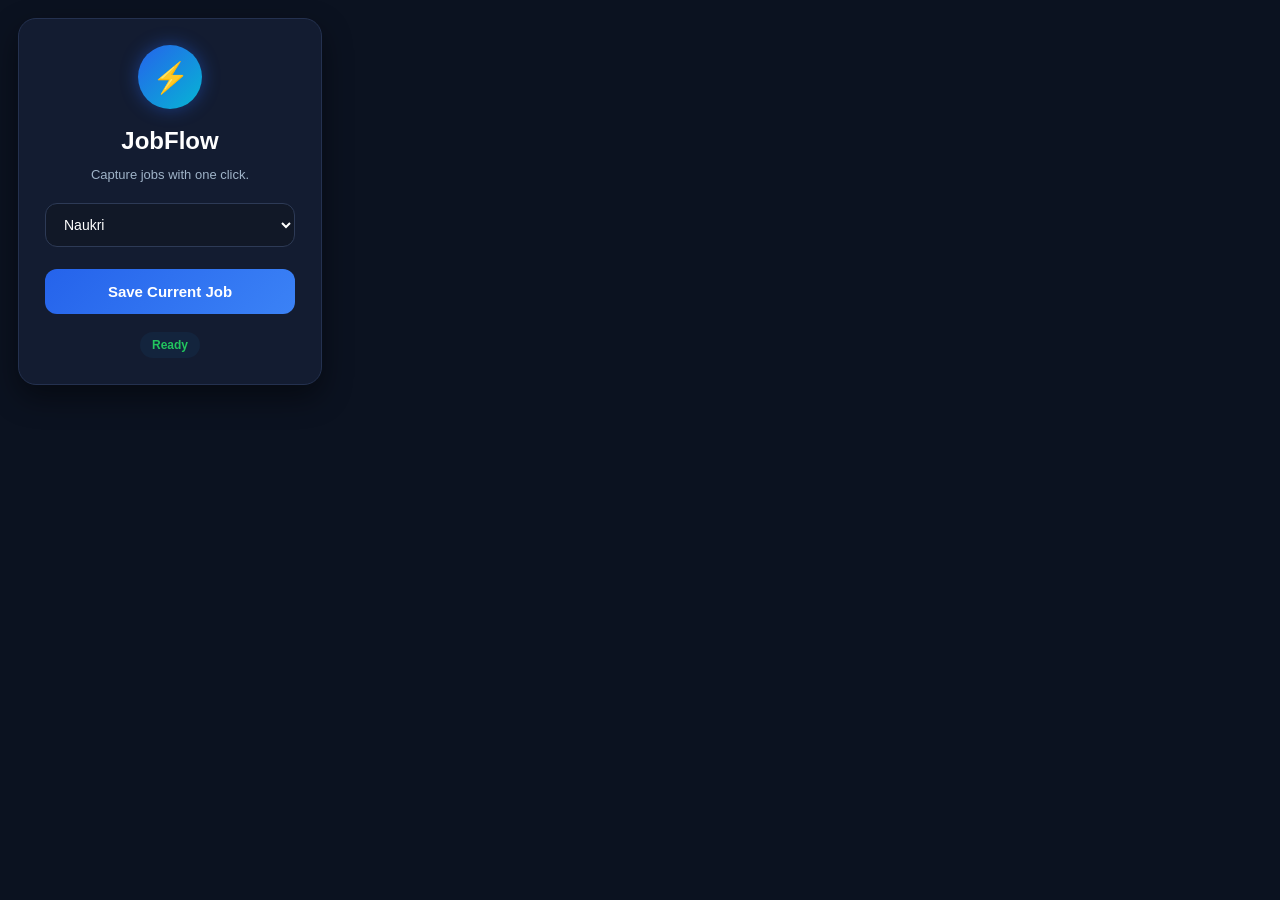
==== extension/popup.html @ 9d969cb9 "complete" ====
<!DOCTYPE html>
<html lang="en">
<head>
    <meta charset="UTF-8">
    <meta name="viewport" content="width=device-width,initial-scale=1.0">
    <link rel="stylesheet" href="popup.css">
    <title>JobFlow</title>
</head>

<body>

<div class="card">

    <div class="logo">
        ⚡
    </div>

    <h1>JobFlow</h1>

    <p class="tagline">
        Capture jobs with one click.
    </p>
    <select id="extractor">

    <option value="naukri">Naukri</option>

    <option value="indeed">Indeed</option>

    <option value="generic">Generic</option>

    </select>
    <button id="saveJob">
        Save Current Job
    </button>

    <div id="status" class="status">

        Ready

    </div>

</div>

<script type="module" src="popup.js"></script>

</body>
</html>
---- extension/popup.css ----
*{
    margin:0;
    padding:0;
    box-sizing:border-box;
}

body{

    width:340px;
    min-height:280px;

    font-family:Inter,Segoe UI,sans-serif;

    background:#0b1220;

    display:flex;

    justify-content:center;

    align-items:center;

    padding:18px;

}

.card{

    width:100%;

    background:#131c31;

    border:1px solid #24314f;

    border-radius:18px;

    padding:26px;

    text-align:center;

    box-shadow:
        0 12px 30px rgba(0,0,0,.45);

}

.logo{

    width:64px;
    height:64px;

    margin:auto;

    border-radius:50%;

    display:flex;

    align-items:center;
    justify-content:center;

    font-size:28px;

    background:linear-gradient(
        135deg,
        #2563eb,
        #06b6d4
    );

    box-shadow:
        0 0 18px rgba(37,99,235,.45);

}

h1{

    margin-top:18px;

    color:white;

    font-size:24px;

    font-weight:700;

}

.tagline{

    margin-top:10px;

    color:#9fb3c8;

    line-height:1.5;

    font-size:13px;

}

#saveJob{

    width:100%;

    margin-top:28px;

    padding:14px;

    border:none;

    border-radius:12px;

    font-size:15px;

    font-weight:700;

    cursor:pointer;

    color:white;

    background:linear-gradient(
        135deg,
        #2563eb,
        #3b82f6
    );

    transition:.25s;

}

#saveJob:hover{

    transform:translateY(-2px);

    box-shadow:
        0 10px 25px rgba(37,99,235,.45);

}

#saveJob:active{

    transform:scale(.98);

}

.status{

    margin-top:20px;

    color:#22c55e;

    font-size:13px;

    font-weight:600;

}

select{

    width:100%;

    margin-top:18px;

    padding:12px 14px;

    border-radius:12px;

    border:1px solid #2d3a56;

    background:#111827;

    color:white;

    font-size:14px;

    cursor:pointer;

    outline:none;

    transition:.2s;

}

select:hover{

    border-color:#3b82f6;

}

select:focus{

    border-color:#2563eb;

    box-shadow:0 0 0 3px rgba(37,99,235,.2);

}

#saveJob{

    width:100%;

    margin-top:22px;

    padding:14px;

    border:none;

    border-radius:12px;

    background:linear-gradient(
        135deg,
        #2563eb,
        #3b82f6
    );

    color:white;

    font-weight:600;

    cursor:pointer;

    transition:.25s;

}

#saveJob:hover{

    transform:translateY(-2px);

    box-shadow:0 12px 24px rgba(37,99,235,.35);

}

#saveJob:active{

    transform:scale(.98);

}

.status{

    margin-top:18px;

    display:inline-block;

    padding:6px 12px;

    border-radius:20px;

    background:#13243d;

    color:#22c55e;

    font-size:12px;

    font-weight:600;

}

.logo{

    width:64px;

    height:64px;

    margin:auto;

    border-radius:50%;

    background:linear-gradient(
        135deg,
        #2563eb,
        #06b6d4
    );

    display:flex;

    align-items:center;

    justify-content:center;

    font-size:30px;

    color:white;

}
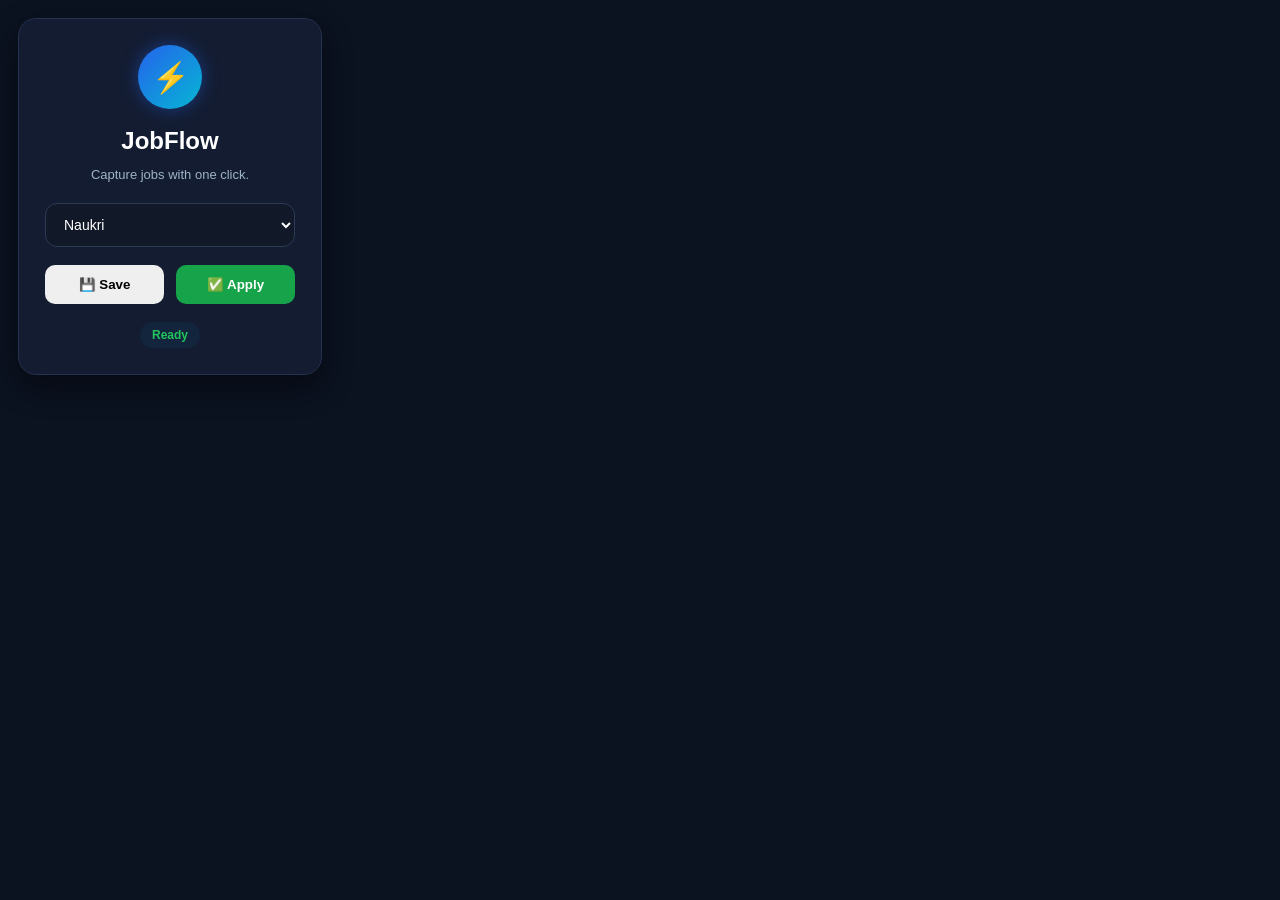
==== commit c5824ef1: "final add pagination" ====
--- a/extension/popup.html
+++ b/extension/popup.html
@@ -29,9 +29,21 @@
     <option value="generic">Generic</option>
 
     </select>
-    <button id="saveJob">
-        Save Current Job
+    <div class="buttons">
+
+    <button id="saveBtn">
+
+        💾 Save
+
     </button>
+
+    <button id="applyBtn">
+
+        ✅ Apply
+
+    </button>
+
+</div>
 
     <div id="status" class="status">
 
--- a/extension/popup.css
+++ b/extension/popup.css
@@ -278,4 +278,58 @@
 
     color:white;
 
+}
+
+.buttons{
+
+    display:flex;
+
+    gap:12px;
+
+    margin-top:18px;
+
+}
+
+.buttons button{
+
+    flex:1;
+
+    padding:12px;
+
+    border:none;
+
+    border-radius:10px;
+
+    cursor:pointer;
+
+    font-weight:600;
+
+    transition:.25s;
+
+}
+
+#applyBtn{
+
+    background:#16a34a;
+
+    color:white;
+
+}
+
+#applyBtn:hover{
+
+    background:#15803d;
+
+    transform:translateY(-2px);
+
+}
+
+.buttons button:disabled{
+
+    opacity:.7;
+
+    cursor:not-allowed;
+
+    transform:none;
+
 }
